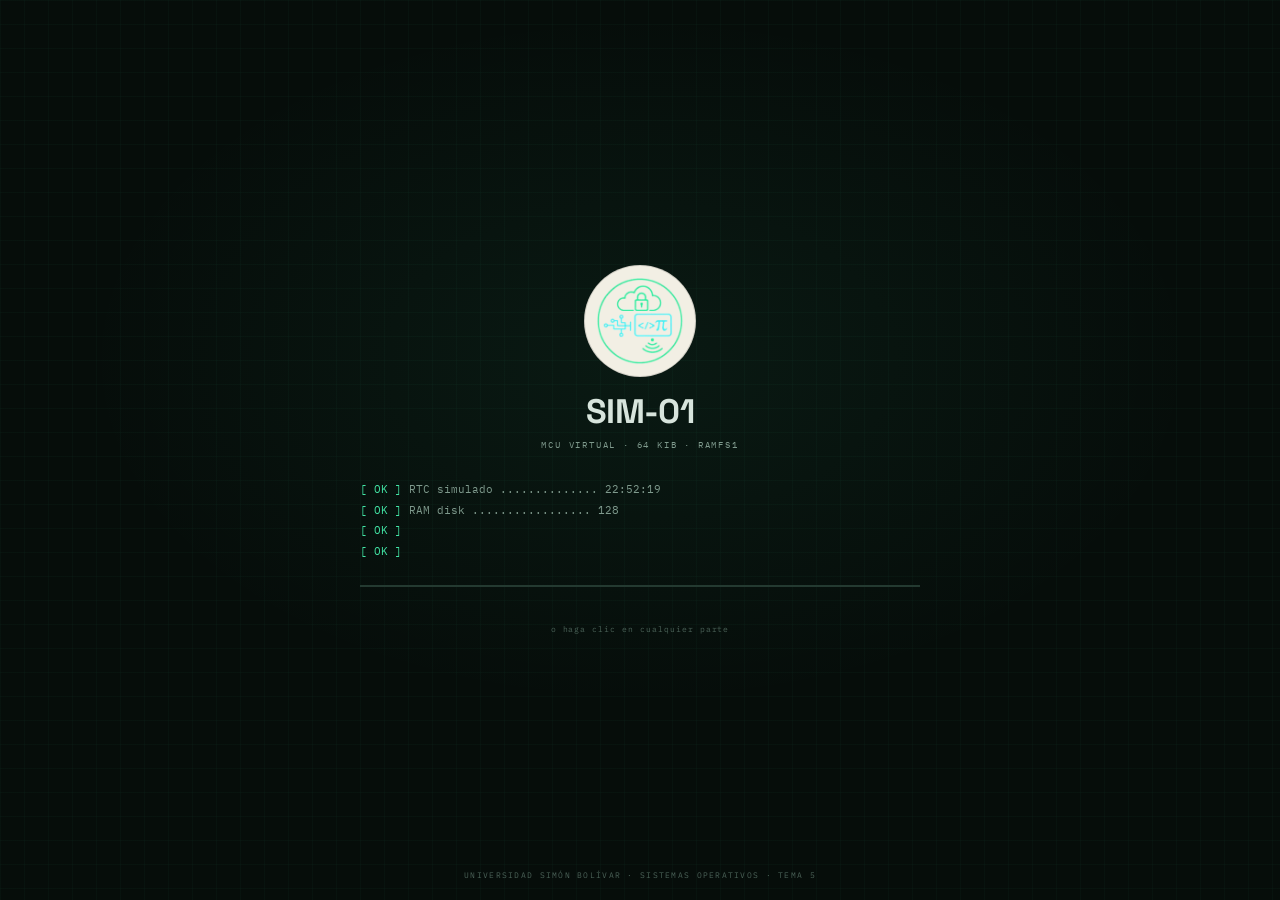
==== index.html @ e5d564c3 "Add SIM-01 embedded systems simulator Introduce a browser-based educational simulator with a virtual" ====
<!doctype html>
<html lang="es">
  <head>
    <meta charset="utf-8" />
    <meta name="viewport" content="width=device-width, initial-scale=1" />
    <meta
      name="description"
      content="SIM-01: simulador embebido con reloj del sistema, disco en RAM y terminal. Sistemas Operativos, Tema 5."
    />
    <meta name="theme-color" content="#08120e" />
    <title>SIM-01 · Simulador embebido</title>

    <link rel="icon" type="image/png" sizes="32x32" href="./assets/branding/favicon-32.png" />
    <link rel="apple-touch-icon" href="./assets/branding/favicon-180.png" />

    <link
      rel="preload"
      href="./assets/fonts/space-grotesk-700.woff2"
      as="font"
      type="font/woff2"
      crossorigin
    />
    <link
      rel="preload"
      href="./assets/fonts/ibm-plex-mono-400.woff2"
      as="font"
      type="font/woff2"
      crossorigin
    />
    <link rel="stylesheet" href="./vendor/xterm/xterm.css" />
    <link rel="stylesheet" href="./css/styles.css" />
  </head>
  <body>
    <div class="chassis">
      <i class="chassis__corner chassis__corner--tl"></i>
      <i class="chassis__corner chassis__corner--tr"></i>
      <i class="chassis__corner chassis__corner--bl"></i>
      <i class="chassis__corner chassis__corner--br"></i>

      <header class="topbar">
        <div class="brand">
          <div class="brand__plate">
            <img src="./assets/branding/logo-programa.png" alt="" width="36" height="36" />
          </div>
          <div class="brand__text">
            <span class="brand__name">SIM-01</span>
            <span class="brand__sub">MCU VIRTUAL · 64 KiB</span>
          </div>
        </div>

        <div class="status" aria-label="Estado del sistema">
          <span class="led led--on"><i aria-hidden="true"></i>PWR</span>
          <span class="led led--rtc"><i aria-hidden="true"></i>RTC</span>
          <span class="led" id="led-disk"><i aria-hidden="true"></i>DISCO</span>
        </div>

        <div class="uni-plate">
          <img
            src="./assets/branding/logo-universidad.png"
            alt="Universidad Simón Bolívar"
            width="150"
            height="31"
          />
        </div>
      </header>

      <main class="workspace">
        <section class="panel panel--terminal" aria-label="Terminal del simulador">
          <header class="panel__head">
            <div class="panel__title"><span class="panel__index">00</span> UART0 / CONSOLA</div>
            <div class="panel__meta">
              <span>115200 8N1</span>
              <span class="live"><i aria-hidden="true"></i>LIVE</span>
            </div>
          </header>
          <div class="terminal-wrap" id="terminal" aria-label="Consola del simulador"></div>
        </section>

        <aside class="rail">
          <section class="panel panel--clock" aria-label="Reloj del sistema">
            <header class="panel__head">
              <div class="panel__title"><span class="panel__index">01</span> RELOJ DEL SISTEMA</div>
              <div class="panel__meta">RTC</div>
            </header>
            <div class="clock">
              <div class="clock__time" id="rtc-time">--:--:--</div>
              <div class="clock__date" id="rtc-date">—</div>

              <div class="clock__row">
                <span>UPTIME</span>
                <span id="uptime">00:00:00</span>
              </div>
              <div class="meter meter--thin" aria-hidden="true"><span id="uptime-bar"></span></div>

              <div class="speed" role="group" aria-label="Velocidad del reloj">
                <button type="button" data-speed="0" aria-pressed="false" aria-label="Pausar el reloj (II)" title="Pausar">II</button>
                <button type="button" data-speed="1" aria-pressed="true" aria-label="Velocidad x1" title="Tiempo real">x1</button>
                <button type="button" data-speed="10" aria-pressed="false" aria-label="Velocidad x10" title="Diez veces más rápido">x10</button>
                <button type="button" data-speed="60" aria-pressed="false" aria-label="Velocidad x60" title="Sesenta veces más rápido">x60</button>
              </div>
            </div>
          </section>

          <section class="panel panel--disk" aria-label="Disco en RAM">
            <header class="panel__head">
              <div class="panel__title"><span class="panel__index">02</span> DISCO EN RAM</div>
              <div class="panel__meta">RAMFS1</div>
            </header>
            <div class="disk">
              <div class="disk__top">
                <span class="disk__percent" id="disk-percent">0%</span>
                <span class="disk__blocks" id="disk-blocks">0 / 117 bloques</span>
              </div>
              <div class="meter" aria-hidden="true"><span id="disk-bar"></span></div>

              <div class="disk__meta">
                <span>INODOS <b id="inode-count">0 / 64</b></span>
                <span>LECT <b id="disk-reads">0</b></span>
                <span>ESC <b id="disk-writes">0</b></span>
              </div>
              <div class="meter meter--thin" aria-hidden="true"><span id="inode-bar"></span></div>

              <div class="blockmap" id="blockmap">
                <canvas id="blockmap-canvas" aria-label="Mapa de bloques del disco"></canvas>
                <div class="tooltip" id="blockmap-tooltip" role="status"></div>
              </div>

              <div class="legend">
                <span><i class="sw sw--meta"></i>METADATO</span>
                <span><i class="sw sw--data"></i>DATO</span>
                <span><i class="sw sw--free"></i>LIBRE</span>
              </div>
            </div>
          </section>
        </aside>
      </main>

      <footer class="hints">
        <div class="hints__keys">
          <span><kbd>Ctrl</kbd>+<kbd>L</kbd> limpiar</span>
          <span><kbd>↑</kbd><kbd>↓</kbd> historial</span>
          <span><kbd>Tab</kbd> completar</span>
          <span><kbd>help</kbd> comandos</span>
        </div>
        <div class="hints__actions">
          <button type="button" class="btn btn--danger" id="btn-reset">Reiniciar</button>
          <button type="button" class="btn" id="btn-export">Exportar</button>
          <button type="button" class="btn" id="btn-import">Importar</button>
        </div>
      </footer>

      <div class="institutional">
        <img
          src="./assets/branding/logo-universidad.png"
          alt="Universidad Simón Bolívar"
          width="150"
          height="31"
        />
        <span>Universidad Simón Bolívar · Barranquilla y Cúcuta</span>
        <span class="institutional__right">Sistemas Operativos · Tema 5</span>
      </div>
    </div>

    <div class="boot" id="boot">
      <div class="boot__inner">
        <div class="boot__icon">
          <img src="./assets/branding/logo-programa.png" alt="" width="88" height="88" />
        </div>
        <div class="boot__title">SIM-01</div>
        <div class="boot__sub">MCU VIRTUAL · 64 KiB · RAMFS1</div>

        <div class="boot__log">
          <div class="boot__line"><span class="boot__ok">[ OK ]</span><span data-boot-line=" RTC simulado .............. 14:32:05"> RTC simulado .............. 14:32:05</span></div>
          <div class="boot__line"><span class="boot__ok">[ OK ]</span><span data-boot-line=" RAM disk ................. 128 bloques / 64 KiB"> RAM disk ................. 128 bloques / 64 KiB</span></div>
          <div class="boot__line"><span class="boot__ok">[ OK ]</span><span data-boot-line=" RAMFS1 montado ............ raíz /"> RAMFS1 montado ............ raíz /</span></div>
          <div class="boot__line"><span class="boot__ok">[ OK ]</span><span data-boot-line=" UART0 ..................... 115200 8N1"> UART0 ..................... 115200 8N1</span></div>
        </div>

        <div class="boot__progress"><i data-boot-progress></i></div>
        <div class="boot__hint" data-boot-hint>PRESIONE ENTER PARA INICIAR</div>
        <div class="boot__skip">o haga clic en cualquier parte</div>
      </div>
      <div class="boot__foot">Universidad Simón Bolívar · Sistemas Operativos · Tema 5</div>
    </div>

    <dialog class="dialog" id="reset-dialog">
      <div class="dialog__head">REINICIAR DISCO</div>
      <p>
        Se perderán todos los archivos del disco en RAM. Esta acción no se puede deshacer.
      </p>
      <div class="dialog__actions">
        <button type="button" class="btn" id="reset-cancel">Cancelar</button>
        <button type="button" class="btn btn--danger" id="reset-confirm">Reiniciar</button>
      </div>
    </dialog>

    <input type="file" id="import-input" accept=".img,application/octet-stream" hidden />

    <noscript>
      <p style="padding: 2rem; color: #f2efe4; font-family: monospace">
        SIM-01 necesita JavaScript para ejecutar el simulador.
      </p>
    </noscript>

    <script src="./vendor/xterm/xterm.js"></script>
    <script src="./vendor/xterm/addon-fit.js"></script>
    <script type="module" src="./src/main.js"></script>
  </body>
</html>
---- vendor/xterm/xterm.css ----
/**
 * Copyright (c) 2014 The xterm.js authors. All rights reserved.
 * Copyright (c) 2012-2013, Christopher Jeffrey (MIT License)
 * https://github.com/chjj/term.js
 * @license MIT
 *
 * Permission is hereby granted, free of charge, to any person obtaining a copy
 * of this software and associated documentation files (the "Software"), to deal
 * in the Software without restriction, including without limitation the rights
 * to use, copy, modify, merge, publish, distribute, sublicense, and/or sell
 * copies of the Software, and to permit persons to whom the Software is
 * furnished to do so, subject to the following conditions:
 *
 * The above copyright notice and this permission notice shall be included in
 * all copies or substantial portions of the Software.
 *
 * THE SOFTWARE IS PROVIDED "AS IS", WITHOUT WARRANTY OF ANY KIND, EXPRESS OR
 * IMPLIED, INCLUDING BUT NOT LIMITED TO THE WARRANTIES OF MERCHANTABILITY,
 * FITNESS FOR A PARTICULAR PURPOSE AND NONINFRINGEMENT. IN NO EVENT SHALL THE
 * AUTHORS OR COPYRIGHT HOLDERS BE LIABLE FOR ANY CLAIM, DAMAGES OR OTHER
 * LIABILITY, WHETHER IN AN ACTION OF CONTRACT, TORT OR OTHERWISE, ARISING FROM,
 * OUT OF OR IN CONNECTION WITH THE SOFTWARE OR THE USE OR OTHER DEALINGS IN
 * THE SOFTWARE.
 *
 * Originally forked from (with the author's permission):
 *   Fabrice Bellard's javascript vt100 for jslinux:
 *   http://bellard.org/jslinux/
 *   Copyright (c) 2011 Fabrice Bellard
 *   The original design remains. The terminal itself
 *   has been extended to include xterm CSI codes, among
 *   other features.
 */

/**
 *  Default styles for xterm.js
 */

.xterm {
    cursor: text;
    position: relative;
    user-select: none;
    -ms-user-select: none;
    -webkit-user-select: none;
}

.xterm.focus,
.xterm:focus {
    outline: none;
}

.xterm .xterm-helpers {
    position: absolute;
    top: 0;
    /**
     * The z-index of the helpers must be higher than the canvases in order for
     * IMEs to appear on top.
     */
    z-index: 5;
}

.xterm .xterm-helper-textarea {
    padding: 0;
    border: 0;
    margin: 0;
    /* Move textarea out of the screen to the far left, so that the cursor is not visible */
    position: absolute;
    opacity: 0;
    left: -9999em;
    top: 0;
    width: 0;
    height: 0;
    z-index: -5;
    /** Prevent wrapping so the IME appears against the textarea at the correct position */
    white-space: nowrap;
    overflow: hidden;
    resize: none;
}

.xterm .composition-view {
    /* TODO: Composition position got messed up somewhere */
    background: #000;
    color: #FFF;
    display: none;
    position: absolute;
    white-space: nowrap;
    z-index: 1;
}

.xterm .composition-view.active {
    display: block;
}

.xterm .xterm-viewport {
    /* On OS X this is required in order for the scroll bar to appear fully opaque */
    background-color: #000;
    overflow-y: scroll;
    cursor: default;
    position: absolute;
    right: 0;
    left: 0;
    top: 0;
    bottom: 0;
}

.xterm .xterm-screen {
    position: relative;
}

.xterm .xterm-screen canvas {
    position: absolute;
    left: 0;
    top: 0;
}

.xterm .xterm-scroll-area {
    visibility: hidden;
}

.xterm-char-measure-element {
    display: inline-block;
    visibility: hidden;
    position: absolute;
    top: 0;
    left: -9999em;
    line-height: normal;
}

.xterm.enable-mouse-events {
    /* When mouse events are enabled (eg. tmux), revert to the standard pointer cursor */
    cursor: default;
}

.xterm.xterm-cursor-pointer,
.xterm .xterm-cursor-pointer {
    cursor: pointer;
}

.xterm.column-select.focus {
    /* Column selection mode */
    cursor: crosshair;
}

.xterm .xterm-accessibility:not(.debug),
.xterm .xterm-message {
    position: absolute;
    left: 0;
    top: 0;
    bottom: 0;
    right: 0;
    z-index: 10;
    color: transparent;
    pointer-events: none;
}

.xterm .xterm-accessibility-tree:not(.debug) *::selection {
  color: transparent;
}

.xterm .xterm-accessibility-tree {
  user-select: text;
  white-space: pre;
}

.xterm .live-region {
    position: absolute;
    left: -9999px;
    width: 1px;
    height: 1px;
    overflow: hidden;
}

.xterm-dim {
    /* Dim should not apply to background, so the opacity of the foreground color is applied
     * explicitly in the generated class and reset to 1 here */
    opacity: 1 !important;
}

.xterm-underline-1 { text-decoration: underline; }
.xterm-underline-2 { text-decoration: double underline; }
.xterm-underline-3 { text-decoration: wavy underline; }
.xterm-underline-4 { text-decoration: dotted underline; }
.xterm-underline-5 { text-decoration: dashed underline; }

.xterm-overline {
    text-decoration: overline;
}

.xterm-overline.xterm-underline-1 { text-decoration: overline underline; }
.xterm-overline.xterm-underline-2 { text-decoration: overline double underline; }
.xterm-overline.xterm-underline-3 { text-decoration: overline wavy underline; }
.xterm-overline.xterm-underline-4 { text-decoration: overline dotted underline; }
.xterm-overline.xterm-underline-5 { text-decoration: overline dashed underline; }

.xterm-strikethrough {
    text-decoration: line-through;
}

.xterm-screen .xterm-decoration-container .xterm-decoration {
	z-index: 6;
	position: absolute;
}

.xterm-screen .xterm-decoration-container .xterm-decoration.xterm-decoration-top-layer {
	z-index: 7;
}

.xterm-decoration-overview-ruler {
    z-index: 8;
    position: absolute;
    top: 0;
    right: 0;
    pointer-events: none;
}

.xterm-decoration-top {
    z-index: 2;
    position: relative;
}
---- css/styles.css ----
@font-face {
  font-family: "Space Grotesk";
  src: url("../assets/fonts/space-grotesk-500.woff2") format("woff2");
  font-weight: 500;
  font-style: normal;
  font-display: swap;
}

@font-face {
  font-family: "Space Grotesk";
  src: url("../assets/fonts/space-grotesk-700.woff2") format("woff2");
  font-weight: 700;
  font-style: normal;
  font-display: swap;
}

@font-face {
  font-family: "IBM Plex Mono";
  src: url("../assets/fonts/ibm-plex-mono-400.woff2") format("woff2");
  font-weight: 400;
  font-style: normal;
  font-display: swap;
}

@font-face {
  font-family: "IBM Plex Mono";
  src: url("../assets/fonts/ibm-plex-mono-500.woff2") format("woff2");
  font-weight: 500;
  font-style: normal;
  font-display: swap;
}

:root {
  color-scheme: dark;

  --ink-950: #060d0a;
  --ink-900: #08120e;
  --ink-800: #0c1a14;
  --panel: #101f19;
  --panel-2: #14261f;
  --line: #243a31;
  --line-2: #315044;

  --mint: #43e6a6;
  --mint-dim: #2aa87a;
  --cyan: #59c8f2;
  --amber: #f4b942;
  --coral: #ff6f61;

  --green: #0b6b3a;
  --green-2: #08512c;
  --cream: #f2efe4;
  --paper: #e6e1d2;

  --text: #d7e4dc;
  --muted: #7f9a8d;
  --faint: #4b6258;

  --font-display: "Space Grotesk", "Segoe UI", system-ui, sans-serif;
  --font-mono: "IBM Plex Mono", "Cascadia Code", Consolas, monospace;
}

*,
*::before,
*::after {
  box-sizing: border-box;
}

html {
  min-height: 100%;
}

body {
  margin: 0;
  min-height: 100vh;
  padding: 14px;
  color: var(--text);
  font-family: var(--font-mono);
  font-size: 13px;
  line-height: 1.45;
  background-color: var(--ink-950);
  background-image:
    radial-gradient(1100px 620px at 50% -18%, rgba(67, 230, 166, 0.07), transparent 62%),
    linear-gradient(rgba(67, 230, 166, 0.032) 1px, transparent 1px),
    linear-gradient(90deg, rgba(67, 230, 166, 0.032) 1px, transparent 1px);
  background-size: auto, 24px 24px, 24px 24px;
  background-attachment: fixed;
}

::selection {
  background: rgba(67, 230, 166, 0.3);
  color: var(--cream);
}

:focus-visible {
  outline: 2px solid var(--mint);
  outline-offset: 2px;
}

* {
  scrollbar-width: thin;
  scrollbar-color: var(--line-2) transparent;
}

*::-webkit-scrollbar {
  width: 8px;
  height: 8px;
}

*::-webkit-scrollbar-thumb {
  background: var(--line-2);
  border-radius: 0;
}

*::-webkit-scrollbar-track {
  background: transparent;
}

.chassis {
  position: relative;
  display: grid;
  grid-template-rows: auto minmax(0, 1fr) auto auto;
  width: 100%;
  max-width: 1600px;
  min-height: calc(100vh - 28px);
  margin: 0 auto;
  overflow: hidden;
  background:
    linear-gradient(180deg, rgba(20, 38, 31, 0.35), transparent 22%),
    var(--ink-900);
  border: 1px solid var(--line-2);
  box-shadow:
    0 0 0 1px rgba(0, 0, 0, 0.65),
    0 28px 90px rgba(0, 0, 0, 0.55);
}

.chassis__corner {
  position: absolute;
  z-index: 4;
  width: 9px;
  height: 9px;
  border-color: var(--mint);
  opacity: 0.55;
  pointer-events: none;
}

.chassis__corner--tl {
  top: -1px;
  left: -1px;
  border-top: 1px solid;
  border-left: 1px solid;
}

.chassis__corner--tr {
  top: -1px;
  right: -1px;
  border-top: 1px solid;
  border-right: 1px solid;
}

.chassis__corner--bl {
  bottom: -1px;
  left: -1px;
  border-bottom: 1px solid;
  border-left: 1px solid;
}

.chassis__corner--br {
  right: -1px;
  bottom: -1px;
  border-right: 1px solid;
  border-bottom: 1px solid;
}

/* ------------------------------------------------------------------ */
/* Barra superior                                                      */
/* ------------------------------------------------------------------ */

.topbar {
  display: grid;
  grid-template-columns: minmax(0, 1fr) auto auto;
  gap: 18px;
  align-items: center;
  padding: 10px 16px;
  border-bottom: 1px solid var(--line);
  background: linear-gradient(180deg, rgba(20, 38, 31, 0.72), rgba(8, 18, 14, 0.42));
}

.brand {
  display: flex;
  align-items: center;
  gap: 11px;
  min-width: 0;
}

.brand__plate {
  display: grid;
  place-items: center;
  flex: 0 0 auto;
  width: 38px;
  height: 38px;
  padding: 2px;
  background: var(--cream);
  border: 1px solid rgba(0, 0, 0, 0.16);
  border-radius: 7px;
}

.brand__plate img {
  width: 34px;
  height: 34px;
  object-fit: contain;
}

.brand__text {
  display: flex;
  flex-direction: column;
  gap: 2px;
  min-width: 0;
}

.brand__name {
  font-family: var(--font-display);
  font-size: 20px;
  font-weight: 700;
  line-height: 1;
  letter-spacing: -0.02em;
  color: var(--text);
}

.brand__sub {
  font-size: 8px;
  letter-spacing: 0.18em;
  color: var(--muted);
  text-transform: uppercase;
  white-space: nowrap;
}

.status {
  display: flex;
  align-items: center;
  gap: 15px;
  font-size: 8px;
  letter-spacing: 0.14em;
  color: var(--muted);
}

.led {
  display: inline-flex;
  align-items: center;
  gap: 6px;
  white-space: nowrap;
}

.led i {
  width: 7px;
  height: 7px;
  border: 1px solid var(--line-2);
  border-radius: 50%;
  background: #0a1511;
}

.led--on i {
  border-color: var(--mint);
  background: var(--mint);
  box-shadow: 0 0 7px rgba(67, 230, 166, 0.55);
}

.led--rtc i {
  border-color: var(--mint-dim);
  background: var(--mint-dim);
  animation: pulse 1s ease-in-out infinite;
}

.led.is-active i {
  border-color: var(--mint);
  background: var(--mint);
  box-shadow: 0 0 7px rgba(67, 230, 166, 0.65);
}

.uni-plate {
  display: flex;
  align-items: center;
  justify-content: center;
  padding: 5px 9px;
  background: var(--cream);
  border: 1px solid rgba(0, 0, 0, 0.14);
  border-radius: 3px;
}

.uni-plate img {
  display: block;
  width: auto;
  height: 24px;
  mix-blend-mode: multiply;
}

/* ------------------------------------------------------------------ */
/* Área de trabajo                                                     */
/* ------------------------------------------------------------------ */

.workspace {
  display: grid;
  grid-template-columns: minmax(0, 1.9fr) minmax(300px, 1fr);
  gap: 16px;
  min-height: 0;
  padding: 16px 18px;
}

.panel {
  position: relative;
  display: flex;
  flex-direction: column;
  min-height: 0;
  background: linear-gradient(180deg, rgba(20, 38, 31, 0.94), rgba(12, 26, 20, 0.94));
  border: 1px solid var(--line);
  border-radius: 4px;
}

.panel::after {
  content: "";
  position: absolute;
  inset: 0;
  z-index: 1;
  pointer-events: none;
  background: linear-gradient(180deg, rgba(255, 255, 255, 0.018), transparent 34%);
}

.panel__head {
  position: relative;
  z-index: 2;
  display: flex;
  flex: 0 0 auto;
  align-items: center;
  justify-content: space-between;
  gap: 10px;
  height: 34px;
  padding: 0 11px;
  border-bottom: 1px solid var(--line);
  background: rgba(0, 0, 0, 0.16);
  color: var(--muted);
  font-size: 9px;
  letter-spacing: 0.14em;
  text-transform: uppercase;
}

.panel__title {
  display: flex;
  align-items: center;
  gap: 8px;
  min-width: 0;
  white-space: nowrap;
  overflow: hidden;
  text-overflow: ellipsis;
}

.panel__index {
  color: var(--mint);
}

.panel__meta {
  display: flex;
  align-items: center;
  gap: 10px;
  color: var(--faint);
  white-space: nowrap;
}

.live {
  display: inline-flex;
  align-items: center;
  gap: 5px;
  color: var(--mint);
}

.live i {
  width: 5px;
  height: 5px;
  border-radius: 50%;
  background: var(--mint);
  box-shadow: 0 0 7px rgba(67, 230, 166, 0.8);
  animation: live 2.6s ease-in-out infinite;
}

.panel--terminal {
  overflow: hidden;
}

.terminal-wrap {
  position: relative;
  flex: 1;
  min-height: 0;
  padding: 12px 14px 10px;
  overflow: hidden;
  background:
    radial-gradient(900px 420px at 18% 0%, rgba(67, 230, 166, 0.045), transparent 60%),
    #060d0a;
}

.terminal-wrap::after {
  content: "";
  position: absolute;
  inset: 0;
  z-index: 2;
  pointer-events: none;
  background: repeating-linear-gradient(
    to bottom,
    rgba(255, 255, 255, 0.022) 0,
    rgba(255, 255, 255, 0.022) 1px,
    transparent 1px,
    transparent 3px
  );
  mix-blend-mode: screen;
  opacity: 0.55;
}

.terminal-wrap .xterm {
  height: 100%;
}

.terminal-wrap .xterm-viewport {
  background: transparent !important;
}

.terminal-wrap .xterm-screen {
  padding: 0;
}

.rail {
  display: flex;
  flex-direction: column;
  gap: 12px;
  min-height: 0;
  overflow: auto;
  padding-right: 2px;
}

.rail .panel {
  flex: 0 0 auto;
}

/* ------------------------------------------------------------------ */
/* Reloj                                                               */
/* ------------------------------------------------------------------ */

.clock {
  padding: 14px 14px 12px;
}

.clock__time {
  font-size: clamp(28px, 2.5vw, 38px);
  font-weight: 500;
  line-height: 1;
  letter-spacing: 0.015em;
  color: var(--text);
  font-variant-numeric: tabular-nums;
}

.clock__date {
  margin-top: 7px;
  color: var(--muted);
  font-size: 9px;
  letter-spacing: 0.14em;
  text-transform: uppercase;
}

.clock__row {
  display: flex;
  align-items: baseline;
  justify-content: space-between;
  margin-top: 16px;
  color: var(--muted);
  font-size: 9px;
  letter-spacing: 0.12em;
}

.clock__row span:last-child {
  color: var(--text);
  font-variant-numeric: tabular-nums;
}

.meter {
  height: 8px;
  margin-top: 7px;
  overflow: hidden;
  background: #08120e;
  border: 1px solid var(--line);
}

.meter span {
  display: block;
  width: 0;
  height: 100%;
  background: linear-gradient(90deg, var(--mint-dim), var(--mint));
  transition: width 0.25s linear;
}

.meter--thin {
  height: 3px;
  margin-top: 6px;
  border-color: rgba(36, 58, 49, 0.7);
}

.speed {
  display: grid;
  grid-template-columns: repeat(4, 1fr);
  margin-top: 14px;
  border: 1px solid var(--line);
}

.speed button {
  appearance: none;
  padding: 8px 0;
  border: 0;
  border-right: 1px solid var(--line);
  background: transparent;
  color: var(--muted);
  font-family: var(--font-mono);
  font-size: 10px;
  font-weight: 500;
  letter-spacing: 0.08em;
  cursor: pointer;
  transition:
    background 0.12s ease,
    color 0.12s ease;
}

.speed button:last-child {
  border-right: 0;
}

.speed button:hover {
  background: rgba(67, 230, 166, 0.06);
  color: var(--text);
}

.speed button.is-active {
  background: var(--mint);
  color: var(--ink-950);
}

/* ------------------------------------------------------------------ */
/* Disco                                                               */
/* ------------------------------------------------------------------ */

.disk {
  padding: 13px 14px 14px;
}

.disk__top {
  display: flex;
  align-items: baseline;
  justify-content: space-between;
  gap: 10px;
}

.disk__percent {
  font-size: 30px;
  font-weight: 500;
  line-height: 1;
  font-variant-numeric: tabular-nums;
}

.disk__blocks {
  color: var(--muted);
  font-size: 9px;
  letter-spacing: 0.08em;
  white-space: nowrap;
}

.disk__meta {
  display: flex;
  justify-content: space-between;
  gap: 8px;
  margin-top: 12px;
  color: var(--faint);
  font-size: 8px;
  letter-spacing: 0.12em;
}

.disk__meta b {
  color: var(--text);
  font-weight: 500;
  font-variant-numeric: tabular-nums;
}

.blockmap {
  position: relative;
  margin-top: 10px;
}

.blockmap canvas {
  display: block;
  width: 100%;
  background: #08120e;
  border: 1px solid var(--line);
}

.tooltip {
  position: absolute;
  z-index: 5;
  padding: 4px 6px;
  border: 1px solid rgba(0, 0, 0, 0.16);
  background: var(--cream);
  color: var(--ink-950);
  font-size: 8px;
  letter-spacing: 0.06em;
  white-space: nowrap;
  pointer-events: none;
  opacity: 0;
  transform: translate(-50%, -130%);
  transition: opacity 0.12s ease;
}

.tooltip.is-visible {
  opacity: 1;
}

.legend {
  display: flex;
  flex-wrap: wrap;
  gap: 10px;
  margin-top: 9px;
  color: var(--faint);
  font-size: 8px;
  letter-spacing: 0.1em;
}

.sw {
  display: inline-block;
  width: 7px;
  height: 7px;
  margin-right: 4px;
  vertical-align: -1px;
}

.sw--meta {
  background: var(--cyan);
}

.sw--data {
  background: var(--mint);
}

.sw--free {
  background: #1a2c24;
  border: 1px solid var(--line);
}

/* ------------------------------------------------------------------ */
/* Pie                                                                 */
/* ------------------------------------------------------------------ */

.hints {
  display: flex;
  align-items: center;
  justify-content: space-between;
  gap: 16px;
  padding: 8px 16px;
  border-top: 1px solid var(--line);
  background: rgba(0, 0, 0, 0.18);
  color: var(--muted);
  font-size: 9px;
}

.hints__keys {
  display: flex;
  flex-wrap: wrap;
  align-items: center;
  gap: 14px;
}

.hints__keys span {
  display: inline-flex;
  align-items: center;
  gap: 4px;
  white-space: nowrap;
}

kbd {
  padding: 2px 4px;
  border: 1px solid var(--line-2);
  border-radius: 2px;
  background: #0a1511;
  color: var(--text);
  font-family: var(--font-mono);
  font-size: 9px;
  font-weight: 500;
  line-height: 1;
}

.hints__actions {
  display: flex;
  flex: 0 0 auto;
  gap: 8px;
}

.btn {
  appearance: none;
  padding: 8px 11px;
  border: 1px solid var(--line-2);
  border-radius: 2px;
  background: transparent;
  color: var(--text);
  font-family: var(--font-mono);
  font-size: 9px;
  font-weight: 500;
  letter-spacing: 0.12em;
  text-transform: uppercase;
  cursor: pointer;
  transition:
    border-color 0.12s ease,
    background 0.12s ease,
    color 0.12s ease;
}

.btn:hover {
  border-color: var(--mint);
  background: rgba(67, 230, 166, 0.06);
  color: var(--mint);
}

.btn--danger {
  border-color: rgba(255, 111, 97, 0.45);
  color: var(--coral);
}

.btn--danger:hover {
  border-color: var(--coral);
  background: rgba(255, 111, 97, 0.1);
  color: var(--coral);
}

.btn:disabled {
  border-color: var(--line);
  background: transparent;
  color: var(--faint);
  cursor: not-allowed;
  opacity: 0.45;
}

body.is-halted .led--on i {
  border-color: var(--coral);
  background: var(--coral);
  box-shadow: none;
}

body.is-halted .led--rtc i {
  opacity: 0.25;
  animation: none;
}

.institutional {
  display: flex;
  align-items: center;
  gap: 14px;
  padding: 7px 16px;
  border-top: 2px solid var(--green);
  background: var(--cream);
  color: var(--green);
  font-size: 9px;
  letter-spacing: 0.08em;
  text-transform: uppercase;
}

.institutional img {
  display: block;
  width: auto;
  height: 28px;
  mix-blend-mode: multiply;
}

.institutional__right {
  margin-left: auto;
  color: var(--green-2);
  white-space: nowrap;
}

/* ------------------------------------------------------------------ */
/* Arranque                                                            */
/* ------------------------------------------------------------------ */

.boot {
  position: fixed;
  inset: 0;
  z-index: 100;
  display: grid;
  place-items: center;
  overflow: hidden;
  background-color: var(--ink-950);
  background-image:
    radial-gradient(900px 560px at 50% 40%, rgba(67, 230, 166, 0.06), transparent 62%),
    linear-gradient(rgba(67, 230, 166, 0.028) 1px, transparent 1px),
    linear-gradient(90deg, rgba(67, 230, 166, 0.028) 1px, transparent 1px);
  background-size: auto, 24px 24px, 24px 24px;
  transition: opacity 0.25s ease;
}

.boot.is-done {
  opacity: 0;
  pointer-events: none;
}

.boot[hidden] {
  display: none;
}

.boot__inner {
  width: min(560px, 88vw);
  text-align: center;
}

.boot__icon {
  display: grid;
  place-items: center;
  width: 112px;
  height: 112px;
  margin: 0 auto 18px;
  border: 1px solid rgba(0, 0, 0, 0.14);
  border-radius: 50%;
  background: var(--cream);
}

.boot__icon img {
  width: 88px;
  height: 88px;
  object-fit: contain;
}

.boot__title {
  font-family: var(--font-display);
  font-size: 34px;
  font-weight: 700;
  line-height: 1;
  letter-spacing: -0.02em;
}

.boot__sub {
  margin-top: 9px;
  color: var(--muted);
  font-size: 9px;
  letter-spacing: 0.2em;
  text-transform: uppercase;
}

.boot__log {
  min-height: 88px;
  margin: 28px auto 0;
  color: var(--muted);
  font-size: 11px;
  line-height: 1.9;
  text-align: left;
}

.boot__line {
  white-space: pre;
}

.boot__ok {
  color: var(--mint);
}

.boot__progress {
  height: 2px;
  margin-top: 18px;
  overflow: hidden;
  background: var(--line);
}

.boot__progress i {
  display: block;
  width: 0;
  height: 100%;
  background: var(--mint);
  transition: width 0.5s ease;
}

.boot__hint {
  margin-top: 18px;
  color: var(--mint);
  font-size: 9px;
  letter-spacing: 0.2em;
  opacity: 0;
  transition: opacity 0.2s ease;
}

.boot__hint.is-visible {
  opacity: 1;
  animation: blink 1.4s steps(2, end) infinite;
}

.boot__skip {
  margin-top: 6px;
  color: var(--faint);
  font-size: 8px;
  letter-spacing: 0.12em;
}

.boot__foot {
  position: absolute;
  right: 0;
  bottom: 18px;
  left: 0;
  color: var(--faint);
  font-size: 8px;
  letter-spacing: 0.16em;
  text-align: center;
  text-transform: uppercase;
}

.boot__error {
  color: var(--coral);
  font-family: var(--font-display);
  font-size: 20px;
  font-weight: 700;
}

.boot pre {
  overflow: auto;
  color: var(--muted);
  font-size: 10px;
  text-align: left;
}

/* ------------------------------------------------------------------ */
/* Diálogo                                                             */
/* ------------------------------------------------------------------ */

.dialog {
  width: min(420px, 90vw);
  padding: 0;
  border: 1px solid var(--line-2);
  border-radius: 3px;
  background: var(--panel);
  color: var(--text);
  box-shadow: 0 30px 80px rgba(0, 0, 0, 0.6);
}

.dialog::backdrop {
  background: rgba(3, 8, 6, 0.75);
  backdrop-filter: blur(2px);
}

.dialog__head {
  padding: 12px 14px;
  border-bottom: 1px solid var(--line);
  color: var(--coral);
  font-size: 10px;
  letter-spacing: 0.16em;
}

.dialog p {
  margin: 0;
  padding: 16px 14px;
  color: var(--muted);
  font-size: 11px;
  line-height: 1.6;
}

.dialog__actions {
  display: flex;
  justify-content: flex-end;
  gap: 8px;
  padding: 12px 14px;
  border-top: 1px solid var(--line);
}

/* ------------------------------------------------------------------ */
/* Animaciones y responsive                                            */
/* ------------------------------------------------------------------ */

@keyframes pulse {
  0%,
  100% {
    opacity: 0.45;
    box-shadow: 0 0 0 rgba(67, 230, 166, 0);
  }
  50% {
    opacity: 1;
    box-shadow: 0 0 8px rgba(67, 230, 166, 0.7);
  }
}

@keyframes live {
  0%,
  100% {
    opacity: 0.45;
  }
  50% {
    opacity: 1;
  }
}

@keyframes blink {
  50% {
    opacity: 0.25;
  }
}

@media (min-width: 901px) {
  body {
    overflow: hidden;
  }

  .chassis {
    height: calc(100vh - 28px);
    min-height: 0;
  }
}

@media (max-width: 1100px) {
  .workspace {
    grid-template-columns: minmax(0, 1.55fr) minmax(280px, 1fr);
    gap: 12px;
    padding: 12px;
  }

  .brand__sub {
    display: none;
  }

  .clock__time {
    font-size: 30px;
  }
}

@media (max-width: 900px) {
  body {
    padding: 0;
  }

  .chassis {
    min-height: 100vh;
    border-right: 0;
    border-left: 0;
  }

  .topbar {
    grid-template-columns: minmax(0, 1fr) auto;
  }

  .status {
    display: none;
  }

  .workspace {
    grid-template-columns: minmax(0, 1fr);
    padding: 12px;
  }

  .panel--terminal {
    min-height: 54vh;
  }

  .rail {
    display: grid;
    grid-template-columns: minmax(0, 1fr) minmax(0, 1fr);
    overflow: visible;
  }

  .hints {
    flex-wrap: wrap;
  }

  .institutional__right {
    display: none;
  }
}

@media (max-width: 620px) {
  .topbar {
    padding: 9px 12px;
  }

  .brand__name {
    font-size: 17px;
  }

  .uni-plate {
    padding: 4px 6px;
  }

  .uni-plate img {
    height: 19px;
  }

  .workspace {
    padding: 9px;
    gap: 9px;
  }

  .panel__head {
    height: 31px;
  }

  .rail {
    grid-template-columns: minmax(0, 1fr);
  }

  .clock__time {
    font-size: 34px;
  }

  .hints {
    align-items: stretch;
    padding: 8px 10px;
  }

  .hints__actions {
    display: grid;
    grid-template-columns: repeat(3, 1fr);
    width: 100%;
  }

  .hints__actions .btn {
    padding: 8px 4px;
    font-size: 8px;
  }

  .institutional {
    gap: 9px;
    padding: 7px 10px;
    font-size: 8px;
  }

  .institutional img {
    height: 22px;
  }

  .institutional span:not(.institutional__right) {
    max-width: 60%;
    line-height: 1.3;
  }

  .boot__log {
    font-size: 9px;
  }

  .boot__title {
    font-size: 28px;
  }
}

@media (prefers-reduced-motion: reduce) {
  *,
  *::before,
  *::after {
    animation-duration: 0.001ms !important;
    animation-iteration-count: 1 !important;
    transition-duration: 0.001ms !important;
  }
}
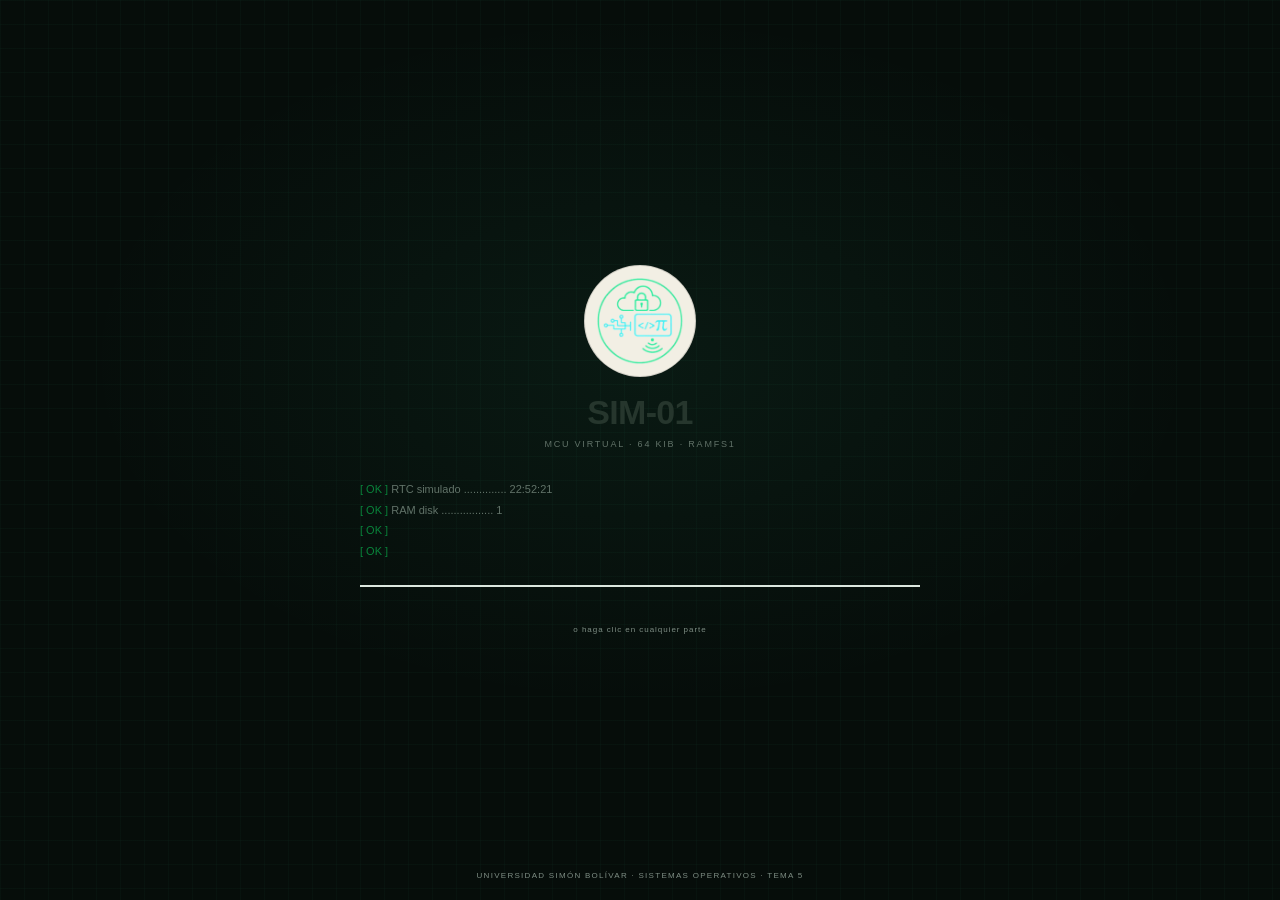
==== commit ccc933d2: "Apply institutional green-and-white theme Refresh the simulator with light surfaces and green accent" ====
--- a/index.html
+++ b/index.html
@@ -7,7 +7,7 @@
       name="description"
       content="SIM-01: simulador embebido con reloj del sistema, disco en RAM y terminal. Sistemas Operativos, Tema 5."
     />
-    <meta name="theme-color" content="#08120e" />
+    <meta name="theme-color" content="#ffffff" />
     <title>SIM-01 · Simulador embebido</title>
 
     <link rel="icon" type="image/png" sizes="32x32" href="./assets/branding/favicon-32.png" />
--- a/css/styles.css
+++ b/css/styles.css
@@ -1149,3 +1149,182 @@
     transition-duration: 0.001ms !important;
   }
 }
+
+/* ------------------------------------------------------------------ */
+/* Identidad institucional: superficies claras, acento USB              */
+/* Se conservan la geometría de los paneles y la consola oscura.         */
+/* ------------------------------------------------------------------ */
+:root {
+  color-scheme: light;
+  --mint: #09843b;
+  --mint-dim: #2c9b52;
+  --green: #09843b;
+  --green-2: #066b30;
+  --amber: #f4b942;
+  --line: #dce7df;
+  --line-2: #c4d7ca;
+  --text: #26362d;
+  --muted: #617268;
+  --faint: #7e8d84;
+  --font-display: "Helvetica Neue", Helvetica, Arial, sans-serif;
+}
+
+body {
+  color: var(--text);
+  font-family: var(--font-display);
+  background-color: #f4f7f4;
+  background-image:
+    radial-gradient(900px 480px at 50% -20%, rgba(9, 132, 59, 0.08), transparent 65%),
+    linear-gradient(rgba(9, 132, 59, 0.025) 1px, transparent 1px),
+    linear-gradient(90deg, rgba(9, 132, 59, 0.025) 1px, transparent 1px);
+}
+
+.chassis {
+  background: #fff;
+  border-color: #dce7df;
+  box-shadow: 0 18px 54px rgba(28, 62, 42, 0.10);
+}
+
+.topbar {
+  border-bottom-color: #e2ebe5;
+  background: #fff;
+}
+
+.brand__name,
+.brand__sub {
+  color: var(--green-2);
+}
+
+.status {
+  color: #52665a;
+}
+
+.led i {
+  background: #edf3ee;
+}
+
+.panel {
+  background: #fff;
+  border-color: #dce7df;
+  box-shadow: 0 5px 18px rgba(26, 66, 41, 0.07);
+}
+
+.panel__head {
+  color: #fff;
+  border-bottom: 2px solid var(--amber);
+  background: var(--green);
+}
+
+.panel__index,
+.live {
+  color: #fff;
+}
+
+.panel__meta {
+  color: rgba(255, 255, 255, 0.78);
+}
+
+.clock__time,
+.clock__row span:last-child,
+.disk__meta b {
+  color: #26362d;
+}
+
+.clock__date,
+.clock__row,
+.disk__blocks {
+  color: #617268;
+}
+
+.disk__meta,
+.legend {
+  color: #718077;
+}
+
+.meter {
+  background: #edf3ee;
+  border-color: #dce7df;
+}
+
+.speed,
+.speed button {
+  border-color: #dce7df;
+}
+
+.speed button {
+  color: #53665a;
+}
+
+.speed button:hover,
+.btn:hover {
+  background: rgba(9, 132, 59, 0.08);
+}
+
+.speed button.is-active {
+  background: var(--green);
+  color: #fff;
+}
+
+.hints {
+  color: #52665a;
+  border-top-color: #e2ebe5;
+  background: #f8faf8;
+}
+
+kbd {
+  color: #34483a;
+  background: #fff;
+  border-color: #c4d7ca;
+}
+
+.btn {
+  color: #34483a;
+  border-color: #b8cebe;
+}
+
+.institutional {
+  border-top-color: var(--green);
+  background: #fff;
+  color: var(--green-2);
+  font-family: var(--font-display);
+}
+
+.institutional__right {
+  color: var(--green-2);
+}
+
+.tooltip {
+  background: #fff;
+  color: #26362d;
+  border-color: #c4d7ca;
+}
+
+.dialog {
+  background: #fff;
+  color: #26362d;
+  border-color: #c4d7ca;
+}
+
+.dialog__head {
+  color: var(--green);
+  border-bottom-color: #dce7df;
+}
+
+.dialog p {
+  color: #52665a;
+}
+
+.dialog__actions {
+  border-top-color: #dce7df;
+}
+
+/* La terminal sigue siendo una consola oscura de alto contraste. */
+.panel--terminal .panel__head {
+  background: var(--green);
+}
+
+.terminal-wrap {
+  background:
+    radial-gradient(900px 420px at 18% 0%, rgba(9, 132, 59, 0.10), transparent 60%),
+    #060d0a;
+}
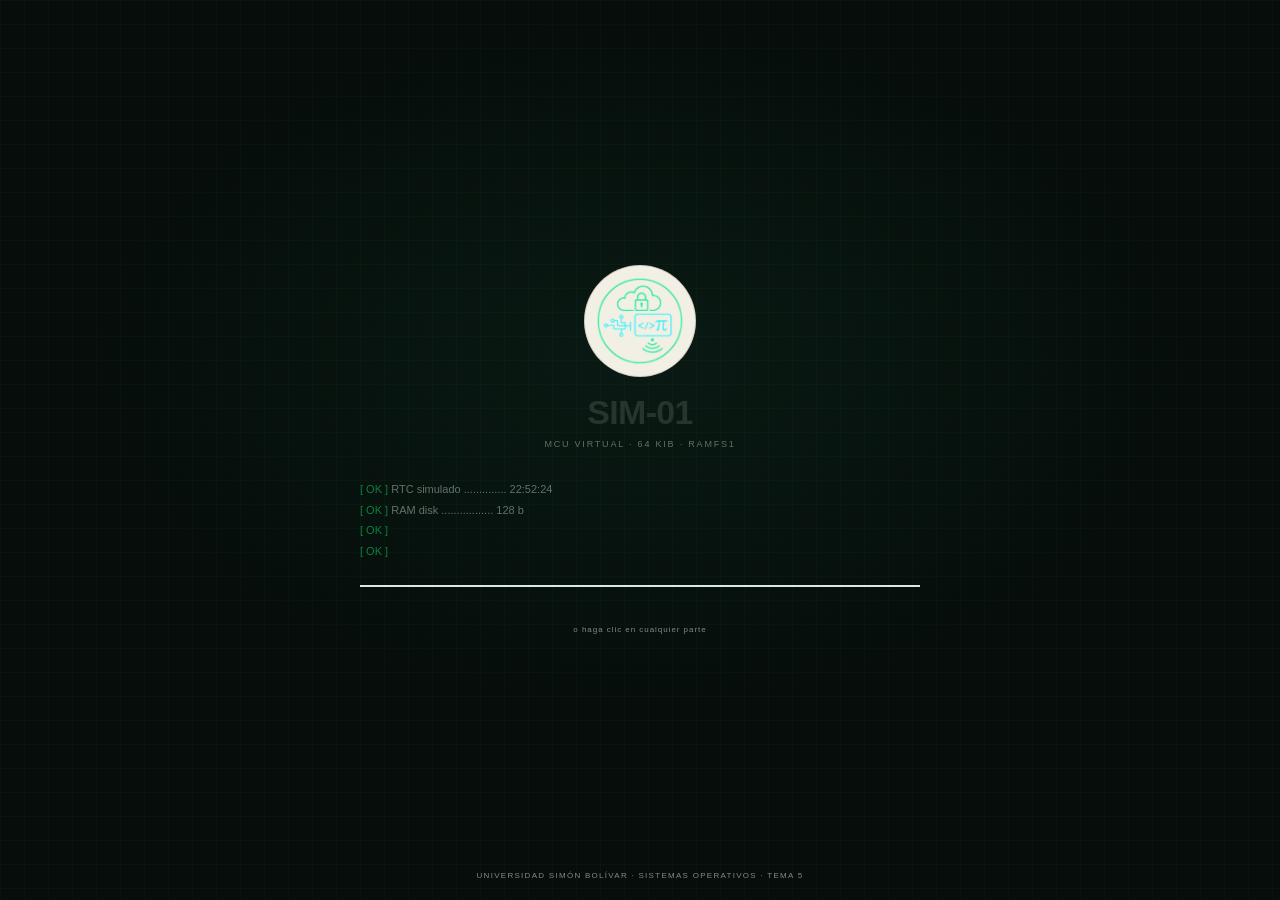
==== commit 279b7656: "Remove university logo from header Remove the Universidad Simón Bolívar logo plate from the header." ====
--- a/index.html
+++ b/index.html
@@ -54,14 +54,6 @@
           <span class="led" id="led-disk"><i aria-hidden="true"></i>DISCO</span>
         </div>
 
-        <div class="uni-plate">
-          <img
-            src="./assets/branding/logo-universidad.png"
-            alt="Universidad Simón Bolívar"
-            width="150"
-            height="31"
-          />
-        </div>
       </header>
 
       <main class="workspace">
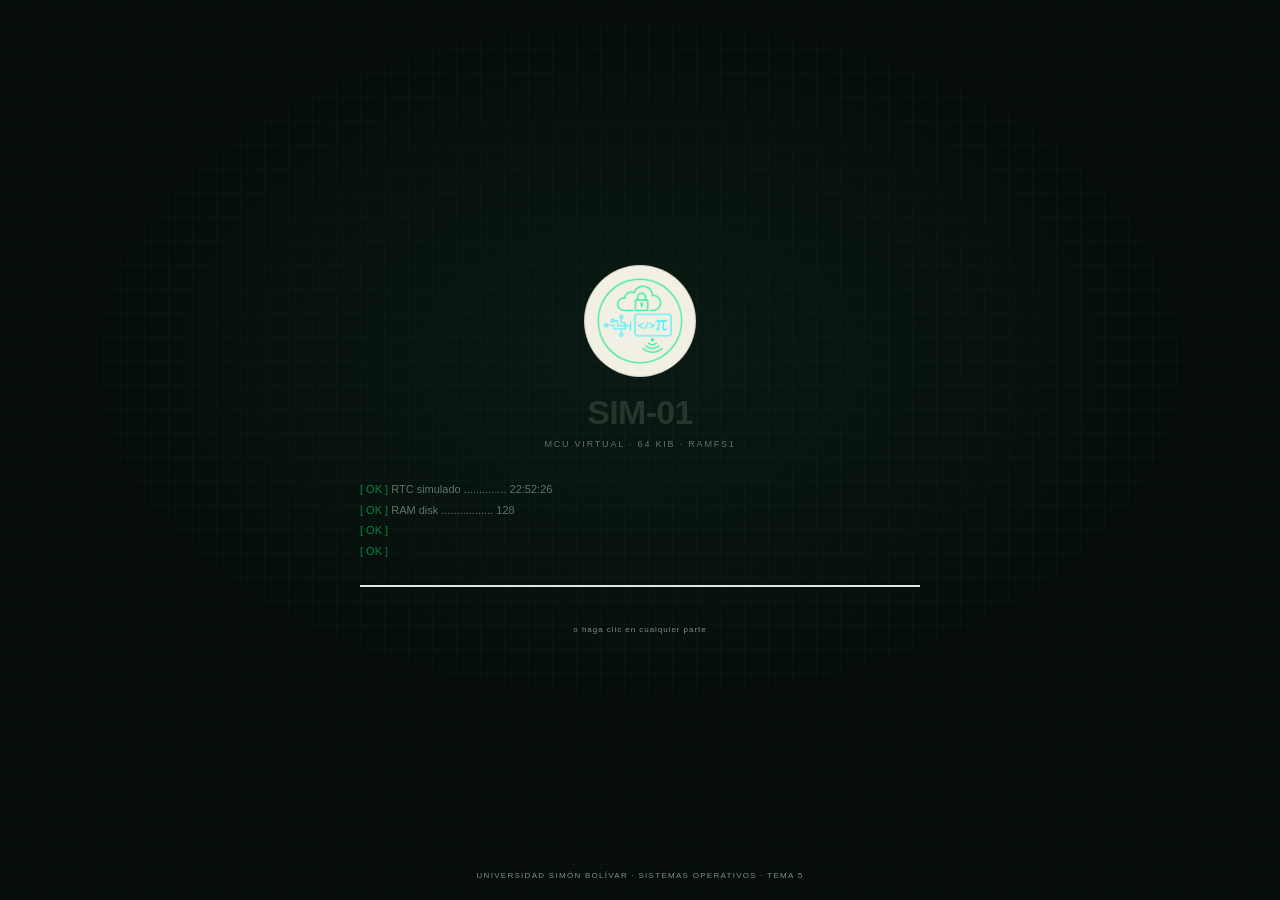
==== commit 3128f898: "Update simulator branding Use “Simulador Discos en RAM, Relojes y Terminales” as the primary name in" ====
--- a/index.html
+++ b/index.html
@@ -5,10 +5,10 @@
     <meta name="viewport" content="width=device-width, initial-scale=1" />
     <meta
       name="description"
-      content="SIM-01: simulador embebido con reloj del sistema, disco en RAM y terminal. Sistemas Operativos, Tema 5."
+      content="Simulador Discos en RAM, Relojes y Terminales: sistema didáctico con RAMFS1 y consola interactiva."
     />
     <meta name="theme-color" content="#ffffff" />
-    <title>SIM-01 · Simulador embebido</title>
+    <title>Simulador Discos en RAM, Relojes y Terminales</title>
 
     <link rel="icon" type="image/png" sizes="32x32" href="./assets/branding/favicon-32.png" />
     <link rel="apple-touch-icon" href="./assets/branding/favicon-180.png" />
@@ -43,8 +43,8 @@
             <img src="./assets/branding/logo-programa.png" alt="" width="36" height="36" />
           </div>
           <div class="brand__text">
-            <span class="brand__name">SIM-01</span>
-            <span class="brand__sub">MCU VIRTUAL · 64 KiB</span>
+            <span class="brand__name">Simulador Discos en RAM, Relojes y Terminales</span>
+            <span class="brand__sub">SIM-01 · MCU VIRTUAL · 64 KiB</span>
           </div>
         </div>
 
